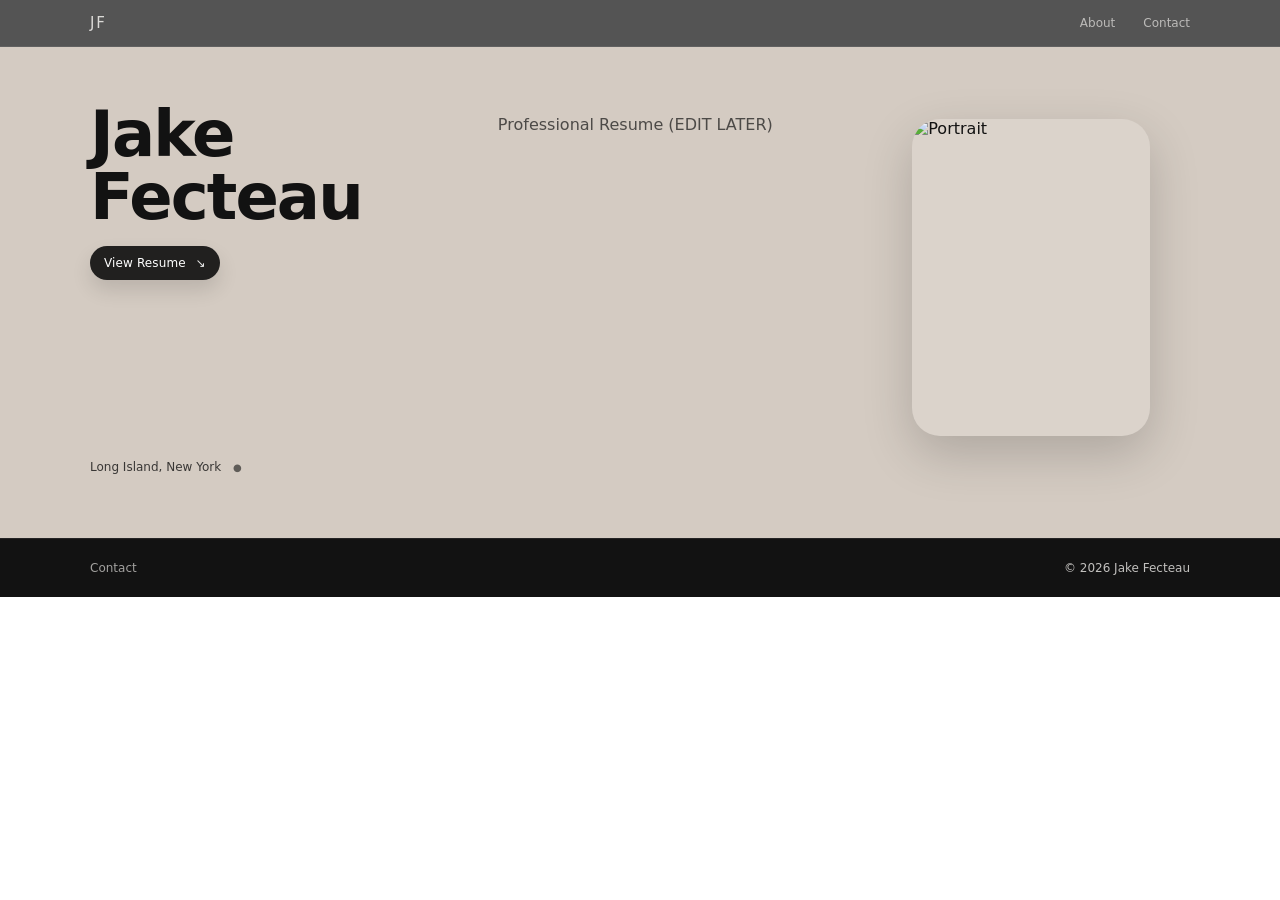
==== index.html @ 4590720d "Change title to 'Resume' and update footer credit Updated the title from 'Portfolio' to 'Resume' and" ====
<!doctype html>
<html lang="en">
  
<head>
  <meta charset="utf-8" />
  <meta name="viewport" content="width=device-width,initial-scale=1" />
  <title>Resume</title>
  <link rel="stylesheet" href="styles.css" />
</head>

<body>

  <!-- GLOBAL HEADER -->
  <header class="site-header">
    <div class="wrap site-nav">
      <a href="/" class="site-logo">JF</a>

      <nav class="site-links">
        <a href="/about/">About</a>
        <a href="/contact/">Contact</a>
      </nav>
    </div>
  </header>

  <!-- HERO -->
  <header class="hero">
    <div class="wrap hero-grid">

      <!-- Left column -->
      <div>
        <h1 class="hero-title">Jake Fecteau</h1>

        <a class="pill" href="#work">View Resume<span class="arrow">↘</span></a>

        <div class="tiny-bottom">
          <span>Long Island, New York <span class="dot">●</span></span>
        </div>
      </div>

      <!-- Middle copy column -->
      <div class="hero-copy">
        <p class="lead">
          Professional Resume (EDIT LATER)
        </p>

       <!-- <p class="sublead">
          This online portfolio is an exploration into Kevin’s unique photographic perspective. A journey into the spaces we inhabit, the organisms with which we cohabitate, and the collective stories we share.
        </p> --> 
      </div>

      <!-- Right image card -->
      <div class="hero-right">
        <figure class="portrait-card">
          <img src="img/(IMAGE NAME)" alt="Portrait" />
        </figure>
      </div>

    </div>
  </header>

  <!-- Footer -->
  <footer class="case-footer">
    <div class="wrap case-foot">
      <a class="case-back" href="/contact/">Contact</a>
      <span class="case-credit">© <span id="y"></span> Jake Fecteau </span>
    </div>
  </footer>

  <script>
    document.getElementById('y').textContent = new Date().getFullYear();
  </script>

</body>
</html>
---- styles.css ----
:root{
  --bg-warm: #d4cbc2;
  --ink: #121212;
  --muted: rgba(18,18,18,.68);
  --dark: #121212;
  --dark-2: #0f0f0f;
  --light: #f3f1ee;
  --radius: 28px;
  --shadow: 0 18px 50px rgba(0,0,0,.18);
}

*{ box-sizing: border-box; }
html,body{ height:100%; }

body{
  margin:0;
  font-family: ui-sans-serif, system-ui, -apple-system, Segoe UI, Roboto, Arial, sans-serif;
  color: var(--ink);
  background: #fff;
  -webkit-font-smoothing: antialiased;
  text-rendering: optimizeLegibility;
}

img{
  width:100%;
  height:100%;
  display:block;
  object-fit: cover;
}

.wrap{
  width:min(1100px, 92vw);
  margin:0 auto;
}

/* ---------- GLOBAL HEADER ---------- */
.site-header{
  position: sticky;
  top: 0;
  z-index: 50;
  background: rgba(18,18,18,.72);
  backdrop-filter: blur(10px);
  border-bottom: 1px solid rgba(255,255,255,.08);
}

.site-nav{
  display: flex;
  align-items: center;
  justify-content: space-between;
  padding: 14px 0;
}

.site-logo{
  font-size: 15px;
  letter-spacing: .12em;
  text-decoration: none;
  color: var(--light);
  opacity: .85;
}

.site-links{
  display: flex;
  gap: 28px;
}

.site-links a{
  font-size: 12px;
  text-decoration: none;
  color: var(--light);
  opacity: .65;
  transition: opacity .15s ease;
}

.site-links a:hover{ opacity: 1; }

@media (max-width: 720px){
  .site-links{ gap: 18px; }
}

/* ---------- HERO ---------- */
.hero{
  background: var(--bg-warm);
  padding: 56px 0 64px;
}

.hero-grid{
  display:grid;
  grid-template-columns: 1.1fr 1fr 0.95fr;
  gap: 40px;
  align-items: start;
}

.hero-title{
  font-size: clamp(42px, 5vw, 64px);
  line-height: 0.98;
  margin: 0 0 18px;
  font-weight: 650;
  letter-spacing: -0.03em;
}

.hero-copy{ padding-top: 8px; }

.lead{
  margin: 0 0 28px;
  font-size: 16px;
  line-height: 1.7;
  color: rgba(18,18,18,.7);
  max-width: 32ch;
}

.sublead{
  margin: 0;
  font-size: 15px;
  line-height: 1.7;
  color: rgba(18,18,18,.65);
  max-width: 44ch;
  margin-top: 210px;
}

.tiny-bottom{
  margin-top: 180px;
  font-size: 12px;
  color: rgba(18,18,18,.8);
}

.dot{
  font-size: 10px;
  margin-left: 8px;
  opacity: .75;
}

.hero-right{
  display:flex;
  justify-content: flex-end;
}

.portrait-card{
  width: min(320px, 100%);
  aspect-ratio: 3/4;
  border-radius: var(--radius);
  overflow:hidden;
  box-shadow: var(--shadow);
  background: rgba(255,255,255,.15);
}

/* ---------- BUTTONS ---------- */
.pill{
  display:inline-flex;
  align-items:center;
  gap: 10px;
  padding: 10px 14px;
  border-radius: 999px;
  background: rgba(18,18,18,.92);
  color: #fff;
  text-decoration:none;
  font-size: 12px;
  letter-spacing: .01em;
  width: fit-content;
  box-shadow: 0 10px 20px rgba(0,0,0,.12);
  transition: transform .15s ease, filter .15s ease, opacity .15s ease;
}

.pill:hover{ transform: translateY(-1px); }
.arrow{ opacity: .9; }

.pill-light{
  background: rgba(255,255,255,.12);
  color: var(--light);
  box-shadow: none;
  border: 1px solid rgba(255,255,255,.12);
}

/* ---------- COLLECTIONS (requires .wrap.collections-grid in HTML) ---------- */
.collections{
  background: var(--dark);
  color: var(--light);
  padding: 120px 0;
}

/* put this on: <div class="wrap collections-grid"> */
.collections-grid{
  display: grid;
  grid-template-columns: repeat(3, minmax(0, 1fr));
  gap: 80px;
  align-items: start;
}

.collection{ width: 100%; }

.collection .work-grid{
  display: grid;
  grid-template-columns: 1fr;
  gap: 0;
  align-items: start;
}

.collection .work-left{ max-width: 44ch; }

/* ---------- WORK TEXT STYLES (inside each collection) ---------- */
.work-title{
  font-size: 18px;
  font-weight: 500;
  margin: 0 0 18px;
  letter-spacing: -0.01em;
  opacity: .9;
}

.meta{
  font-size: 10px;
  letter-spacing: .08em;
  opacity: .65;
  margin-bottom: 16px;
}

.work-subtitle{
  font-size: 14px;
  margin: 0 0 10px;
  font-weight: 600;
}

.work-text{
  margin: 0 0 18px;
  font-size: 11px;
  line-height: 1.7;
  opacity: .72;
  max-width: 44ch;
}

.mini-shot-link{
  display: block;
  width: fit-content;
}

.mini-shot{
  margin-top: 26px;
  width: 210px;
  aspect-ratio: 4/3;
  border-radius: 18px;
  overflow:hidden;
  box-shadow: 0 18px 50px rgba(0,0,0,.45);
  opacity: .95;
  transition: transform .15s ease, filter .15s ease;
}

.mini-shot-link:hover .mini-shot{
  transform: translateY(-2px);
  filter: brightness(1.05);
}

/* ---------- CASE STUDY PAGES ---------- */
.case{
  background: var(--dark);
  color: var(--light);
}

.case a{ color: inherit; }

.case-top{
  padding: 26px 0 18px;
  position: sticky;
  top: 0;
  background: rgba(18,18,18,.72);
  backdrop-filter: blur(10px);
  border-bottom: 1px solid rgba(255,255,255,.08);
  z-index: 20;
}

.case-topbar{
  display: grid;
  grid-template-columns: 1fr 2fr 1fr;
  gap: 18px;
  align-items: center;
}

.case-back{
  text-decoration: none;
  font-size: 12px;
  opacity: .82;
}
.case-back:hover{ opacity: 1; }

.case-kicker{
  font-size: 10px;
  letter-spacing: .14em;
  opacity: .6;
  margin-bottom: 6px;
}

.case-title{
  margin: 0;
  font-size: 18px;
  font-weight: 600;
  letter-spacing: -0.01em;
}

.case-meta{
  text-align: right;
  font-size: 11px;
  opacity: .72;
  line-height: 1.5;
}

.case-intro{ padding: 44px 0 18px; }

.case-introgrid{
  display: grid;
  grid-template-columns: 1fr 1.2fr;
  gap: 34px;
  align-items: start;
}

.case-lead{
  margin: 0 0 12px;
  font-size: 16px;
  line-height: 1.7;
  max-width: 54ch;
  opacity: .9;
}

.case-sub{
  margin: 0;
  font-size: 15px;
  line-height: 1.8;
  max-width: 62ch;
  opacity: .68;
}

.case-hero{
  margin: 0;
  border-radius: 22px;
  overflow: hidden;
  box-shadow: 0 18px 60px rgba(0,0,0,.55);
  background: var(--dark-2);
  aspect-ratio: 16 / 10;
}

.case-gallery{ padding: 28px 0 90px; }

.gallery-head{
  display: flex;
  justify-content: space-between;
  align-items: baseline;
  gap: 18px;
  margin-bottom: 18px;
  border-top: 1px solid rgba(255,255,255,.08);
  padding-top: 18px;
}

.gallery-title{
  margin: 0;
  font-size: 16px;
  font-weight: 600;
  opacity: .9;
}

.gallery-note{
  margin: 0;
  font-size: 15px;
  opacity: .55;
}

/* Gallery grid */
.grid{
  display: grid;
  grid-template-columns: repeat(3, 1fr);
  gap: 22px;
}

.tile{
  display: block;
  border-radius: 18px;
  overflow: hidden;
  background: var(--dark-2);
  box-shadow: 0 18px 50px rgba(0,0,0,.45);
  aspect-ratio: 4 / 3;
  outline: 1px solid rgba(255,255,255,.06);
  transition: transform .18s ease, outline-color .18s ease, filter .18s ease;
}

.tile img{
  width: 100%;
  height: 100%;
  object-fit: cover;
  transform: scale(1.01);
}

.tile:hover{
  transform: translateY(-2px);
  outline-color: rgba(255,255,255,.14);
  filter: brightness(1.03);
}

/* ---------- FOOTER (same everywhere) ---------- */
.case-footer{
  background: var(--dark);
  color: var(--light);
  border-top: 1px solid rgba(255,255,255,.08);
  padding: 22px 0;
}

.case-footer a{
  color: inherit;
  text-decoration: none;
  opacity: .82;
}
.case-footer a:hover{ opacity: 1; }

.case-foot{
  display: flex;
  justify-content: space-between;
  align-items: center;
  gap: 14px;
  font-size: 12px;
  opacity: .78;
}

/* ---------- IMAGE VIEWER ---------- */
.viewer{
  min-height: calc(100vh - 120px);
  display: grid;
  grid-template-columns: 56px 1fr 56px;
  align-items: center;
  gap: 18px;
  padding: 26px 0 40px;
}

.viewer-frame{
  margin: 0;
  border-radius: 22px;
  overflow: hidden;
  background: #0f0f0f;
  box-shadow: 0 18px 70px rgba(0,0,0,.6);
  outline: 1px solid rgba(255,255,255,.08);
  position: relative;
  cursor: zoom-in;
}

.viewer-frame img{
  width: 100%;
  height: auto;
  object-fit: contain;
  transform-origin: center center;
  transition: transform .18s ease;
  will-change: transform;
}

.nav-btn{
  height: 48px;
  width: 48px;
  border-radius: 999px;
  border: 1px solid rgba(255,255,255,.14);
  background: rgba(255,255,255,.08);
  color: var(--light);
  cursor: pointer;
  opacity: .85;
  transition: transform .15s ease, opacity .15s ease, background .15s ease;
}

.nav-btn:hover{
  transform: translateY(-1px);
  opacity: 1;
  background: rgba(255,255,255,.12);
}

.viewer-foot{
  display:flex;
  justify-content: center;
  gap: 12px;
  padding: 0 0 36px;
}

/* viewer should own touch gestures */
.viewer-frame{
  touch-action: pan-x;          /* allow horizontal swipes, block double-tap/pinch zoom */
  -webkit-user-select: none;
  user-select: none;
}

/* zoom state */
.viewer-frame.is-zoomed{ cursor: grab; }
.viewer-frame.is-zoomed:active{ cursor: grabbing; }
.viewer-frame.is-zoomed img{ transform: scale(2); }

/* ---------- RESPONSIVE ---------- */
@media (max-width: 980px){
  .hero-grid{
    grid-template-columns: 1fr;
    gap: 26px;
  }
  .hero-right{ justify-content: flex-start; }
  .sublead{ margin-top: 18px; }
  .tiny-bottom{ margin-top: 22px; }

  .collections{ padding: 80px 0; }
  .collections-grid{
    grid-template-columns: 1fr;
    gap: 56px;
  }

  .case-topbar{
    grid-template-columns: 1fr;
    text-align: left;
  }
  .case-meta{ text-align: left; }

  .case-introgrid{
    grid-template-columns: 1fr;
  }

  .grid{
    grid-template-columns: 1fr;
    gap: 18px;
  }

  .tile{ aspect-ratio: 16 / 10; }

  .viewer{
    grid-template-columns: 1fr;
    padding: 18px 0 24px;
  }
  .nav-btn{ display:none; }
  .viewer-foot{ padding-bottom: 26px; }
}

@media (max-width: 980px){
  .collections{
    grid-template-columns: 1fr;
    justify-items: center;   /* ⬅️ centers each collection */
  }

  .collection{
    max-width: 520px;        /* keeps a readable column width */
    width: 100%;
  }

  .collections .work-left{
    margin: 0 auto;          /* centers inner content */
  }
}
@media (max-width: 980px){
  .mini-shot-link{
    margin-left: auto;
    margin-right: auto;
  }

  .pill{
    margin-left: auto;
    margin-right: auto;
  }
}
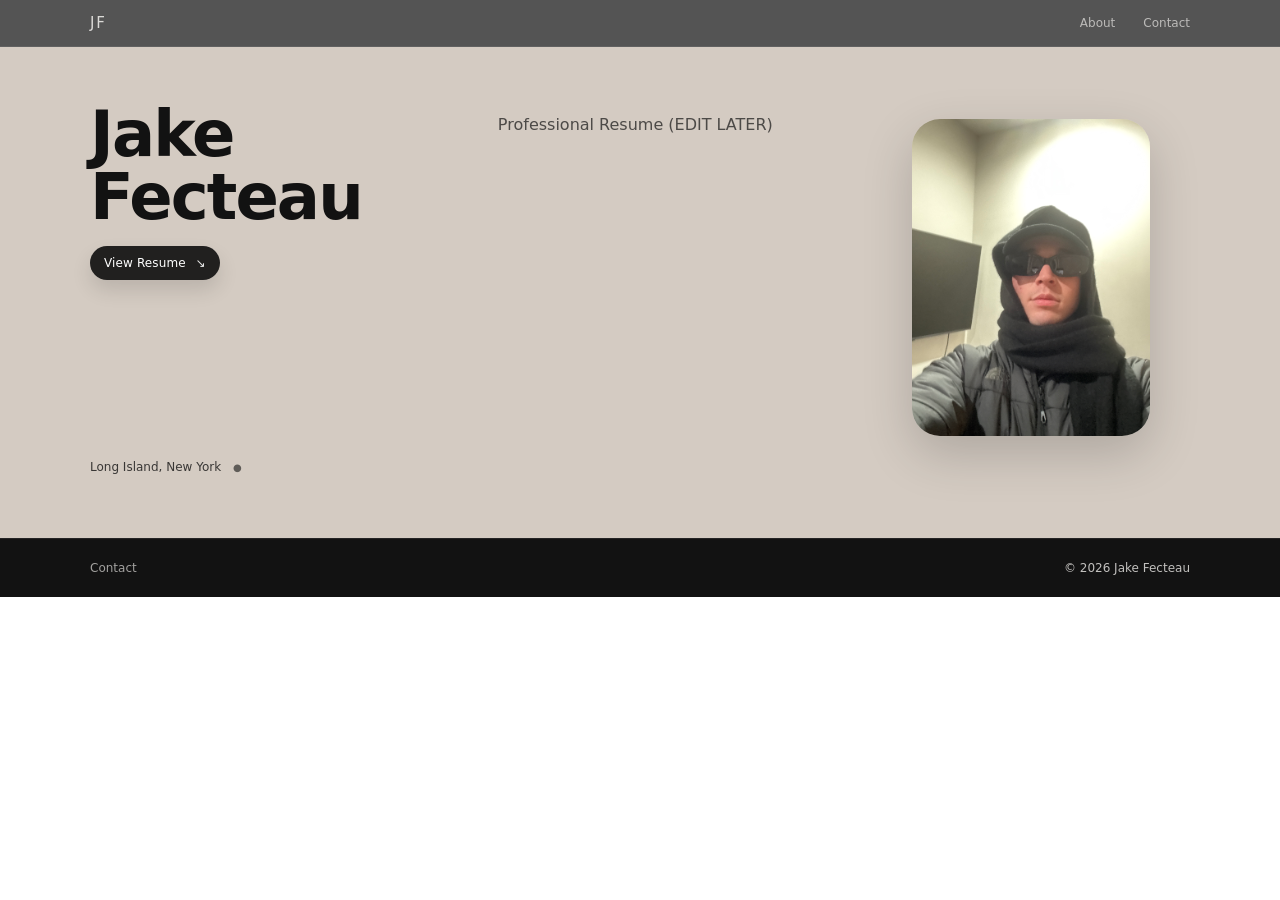
==== commit 97c9fb13: "Update image source in hero-right card" ====
--- a/index.html
+++ b/index.html
@@ -51,7 +51,7 @@
       <!-- Right image card -->
       <div class="hero-right">
         <figure class="portrait-card">
-          <img src="img/(IMAGE NAME)" alt="Portrait" />
+          <img src="img/portrait.JPG" alt="Portrait" />
         </figure>
       </div>
 
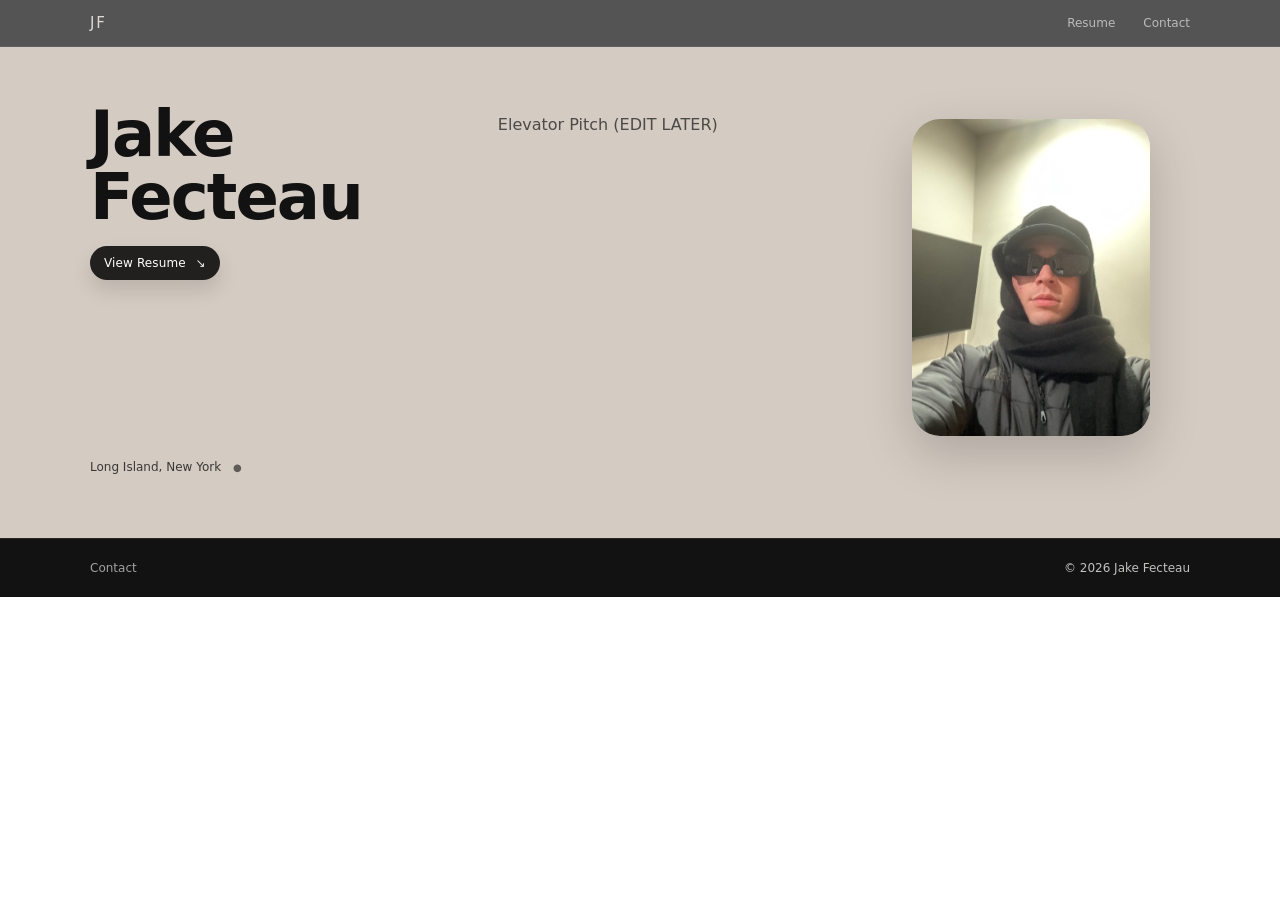
==== commit 0a83d6af: "Change 'About' link to 'Resume' and update text Updated navigation links and modified the lead parag" ====
--- a/index.html
+++ b/index.html
@@ -16,7 +16,7 @@
       <a href="/" class="site-logo">JF</a>
 
       <nav class="site-links">
-        <a href="/about/">About</a>
+        <a href="/work/">Resume</a>
         <a href="/contact/">Contact</a>
       </nav>
     </div>
@@ -40,12 +40,9 @@
       <!-- Middle copy column -->
       <div class="hero-copy">
         <p class="lead">
-          Professional Resume (EDIT LATER)
+          Elevator Pitch (EDIT LATER)
         </p>
-
-       <!-- <p class="sublead">
-          This online portfolio is an exploration into Kevin’s unique photographic perspective. A journey into the spaces we inhabit, the organisms with which we cohabitate, and the collective stories we share.
-        </p> --> 
+      
       </div>
 
       <!-- Right image card -->
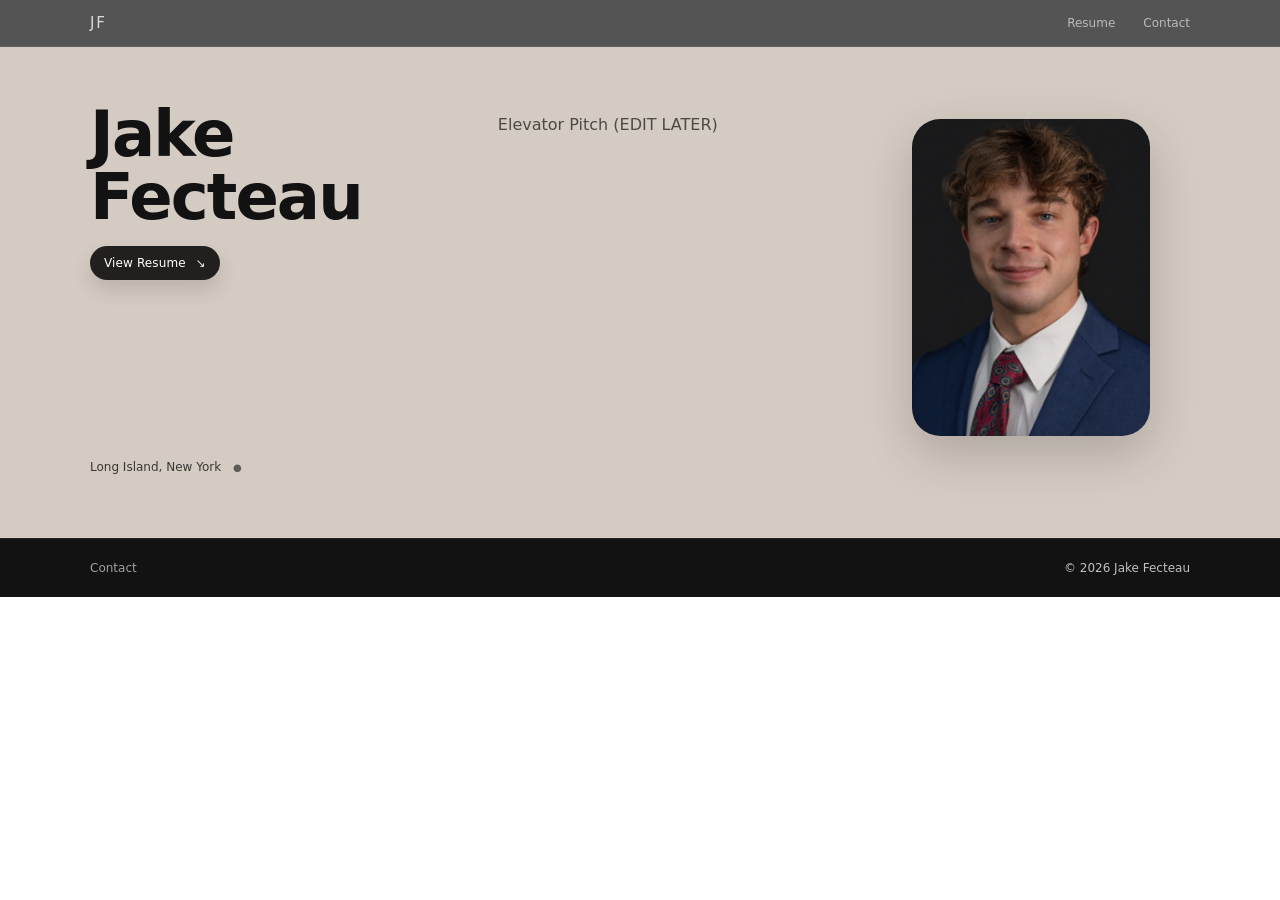
==== commit f94b88a5: "Update image source from JPG to PNG format" ====
--- a/index.html
+++ b/index.html
@@ -48,7 +48,7 @@
       <!-- Right image card -->
       <div class="hero-right">
         <figure class="portrait-card">
-          <img src="img/portrait.JPG" alt="Portrait" />
+          <img src="img/Portrait.PNG" alt="Portrait" />
         </figure>
       </div>
 
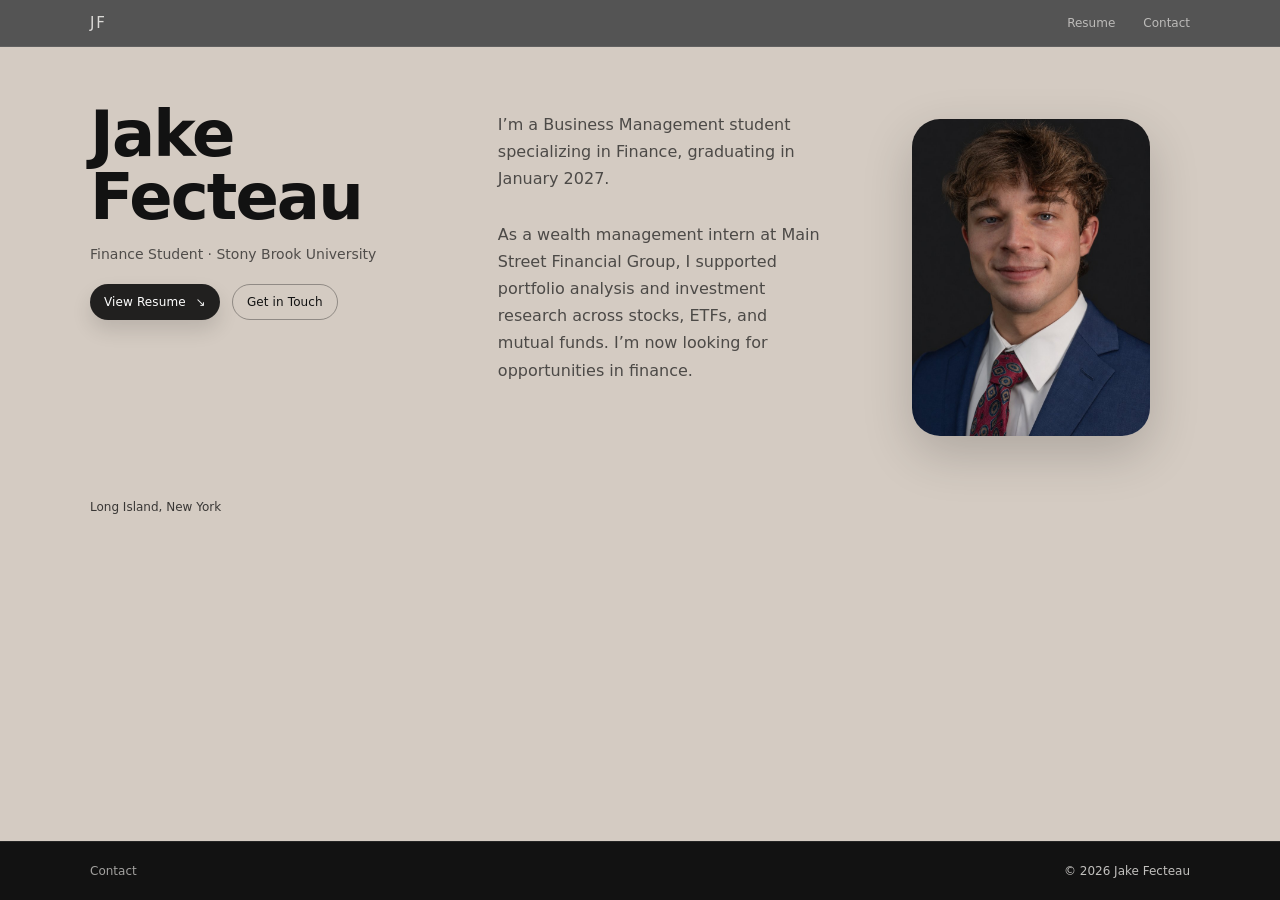
==== commit 9fc0bc39: "Draft finance-focused site: new home, resume and contact pages Co-Authored-By: Claude Sonnet 5.5 <no" ====
--- a/index.html
+++ b/index.html
@@ -1,65 +1,61 @@
 <!doctype html>
 <html lang="en">
-  
 <head>
   <meta charset="utf-8" />
   <meta name="viewport" content="width=device-width,initial-scale=1" />
-  <title>Resume</title>
-  <link rel="stylesheet" href="styles.css" />
+  <title>Jake Fecteau — Finance</title>
+  <meta name="description" content="Jake Fecteau is a Stony Brook University Business Management student specializing in Finance, with wealth management internship experience." />
+  <link rel="stylesheet" href="/styles.css" />
 </head>
 
-<body>
+<body class="home">
 
-  <!-- GLOBAL HEADER -->
   <header class="site-header">
     <div class="wrap site-nav">
       <a href="/" class="site-logo">JF</a>
 
       <nav class="site-links">
-        <a href="/work/">Resume</a>
+        <a href="/resume/">Resume</a>
         <a href="/contact/">Contact</a>
       </nav>
     </div>
   </header>
 
-  <!-- HERO -->
-  <header class="hero">
+  <main class="hero">
     <div class="wrap hero-grid">
 
-      <!-- Left column -->
       <div>
         <h1 class="hero-title">Jake Fecteau</h1>
-
-        <a class="pill" href="#work">View Resume<span class="arrow">↘</span></a>
-
-        <div class="tiny-bottom">
-          <span>Long Island, New York <span class="dot">●</span></span>
+        <p class="hero-role">Finance Student · Stony Brook University</p>
+        <div class="hero-actions">
+          <a class="pill" href="/resume/">View Resume<span class="arrow">↘</span></a>
+          <a class="pill pill-outline" href="/contact/">Get in Touch</a>
         </div>
+        <div class="tiny-bottom">Long Island, New York</div>
       </div>
 
-      <!-- Middle copy column -->
       <div class="hero-copy">
         <p class="lead">
-          Elevator Pitch (EDIT LATER)
+          I’m a Business Management student specializing in Finance, graduating in January 2027.
         </p>
-      
+        <p class="lead">
+          As a wealth management intern at Main Street Financial Group, I supported portfolio analysis and investment research across stocks, ETFs, and mutual funds. I’m now looking for opportunities in finance.
+        </p>
       </div>
 
-      <!-- Right image card -->
       <div class="hero-right">
         <figure class="portrait-card">
-          <img src="img/Portrait.PNG" alt="Portrait" />
+          <img src="/img/headshot.jpg" alt="Portrait of Jake Fecteau" width="800" height="1200" />
         </figure>
       </div>
 
     </div>
-  </header>
+  </main>
 
-  <!-- Footer -->
   <footer class="case-footer">
     <div class="wrap case-foot">
       <a class="case-back" href="/contact/">Contact</a>
-      <span class="case-credit">© <span id="y"></span> Jake Fecteau </span>
+      <span class="case-credit">© <span id="y"></span> Jake Fecteau</span>
     </div>
   </footer>
 
--- a/styles.css
+++ b/styles.css
@@ -142,6 +142,11 @@
   box-shadow: var(--shadow);
   background: rgba(255,255,255,.15);
 }
+
+.home{ display:flex; flex-direction:column; min-height:100vh; }
+.home .hero{ flex:1; }
+.hero-role{ margin:0 0 22px; font-size:14px; color:var(--muted); }
+.hero-actions{ display:flex; flex-wrap:wrap; gap:12px; }
 
 /* ---------- BUTTONS ---------- */
 .pill{
@@ -170,6 +175,39 @@
   border: 1px solid rgba(255,255,255,.12);
 }
 
+.pill-outline{
+  background: transparent;
+  color: var(--ink);
+  box-shadow: none;
+  border: 1px solid rgba(18,18,18,.35);
+}
+.case .pill-light{ color: var(--light); }
+
+/* ---------- RESUME + CONTACT ---------- */
+body.case{ display:flex; flex-direction:column; min-height:100vh; height:auto; }
+.resume{ flex:1; padding:56px 0 72px; }
+.resume h1{ margin:0 0 14px; font-size:clamp(34px, 4vw, 48px); letter-spacing:-.03em; }
+.resume-summary{ margin:0 0 36px; max-width:68ch; line-height:1.75; opacity:.8; }
+.resume-section{
+  display:grid;
+  grid-template-columns: 200px 1fr;
+  gap:24px;
+  padding:28px 0;
+  border-top:1px solid rgba(255,255,255,.1);
+}
+.resume-section h2{ margin:0; font-size:16px; }
+.entry + .entry{ margin-top:30px; }
+.entry-head{ display:flex; flex-wrap:wrap; justify-content:space-between; align-items:baseline; gap:4px 16px; }
+.entry h3{ margin:0; font-size:15px; }
+.entry h3 span{ font-weight:400; opacity:.7; }
+.entry p, .entry li{ font-size:14px; line-height:1.7; color:rgba(243,241,238,.75); }
+.entry p{ margin:6px 0 0; }
+.entry .entry-date{ margin:0; font-size:12px; }
+.entry ul{ margin:8px 0 0; padding-left:18px; }
+.chips{ display:flex; flex-wrap:wrap; gap:10px; margin:0; padding:0; list-style:none; }
+.chips li{ padding:8px 13px; border-radius:999px; font-size:12px; background:rgba(255,255,255,.07); border:1px solid rgba(255,255,255,.1); }
+.contact-detail{ margin-top:28px; font-size:14px; line-height:1.9; opacity:.75; }
+
 /* ---------- COLLECTIONS (requires .wrap.collections-grid in HTML) ---------- */
 .collections{
   background: var(--dark);
@@ -488,6 +526,7 @@
     gap: 26px;
   }
   .hero-right{ justify-content: flex-start; }
+  .resume-section{ grid-template-columns: 1fr; gap:16px; }
   .sublead{ margin-top: 18px; }
   .tiny-bottom{ margin-top: 22px; }
 
@@ -542,9 +581,4 @@
     margin-left: auto;
     margin-right: auto;
   }
-
-  .pill{
-    margin-left: auto;
-    margin-right: auto;
-  }
-}
+}
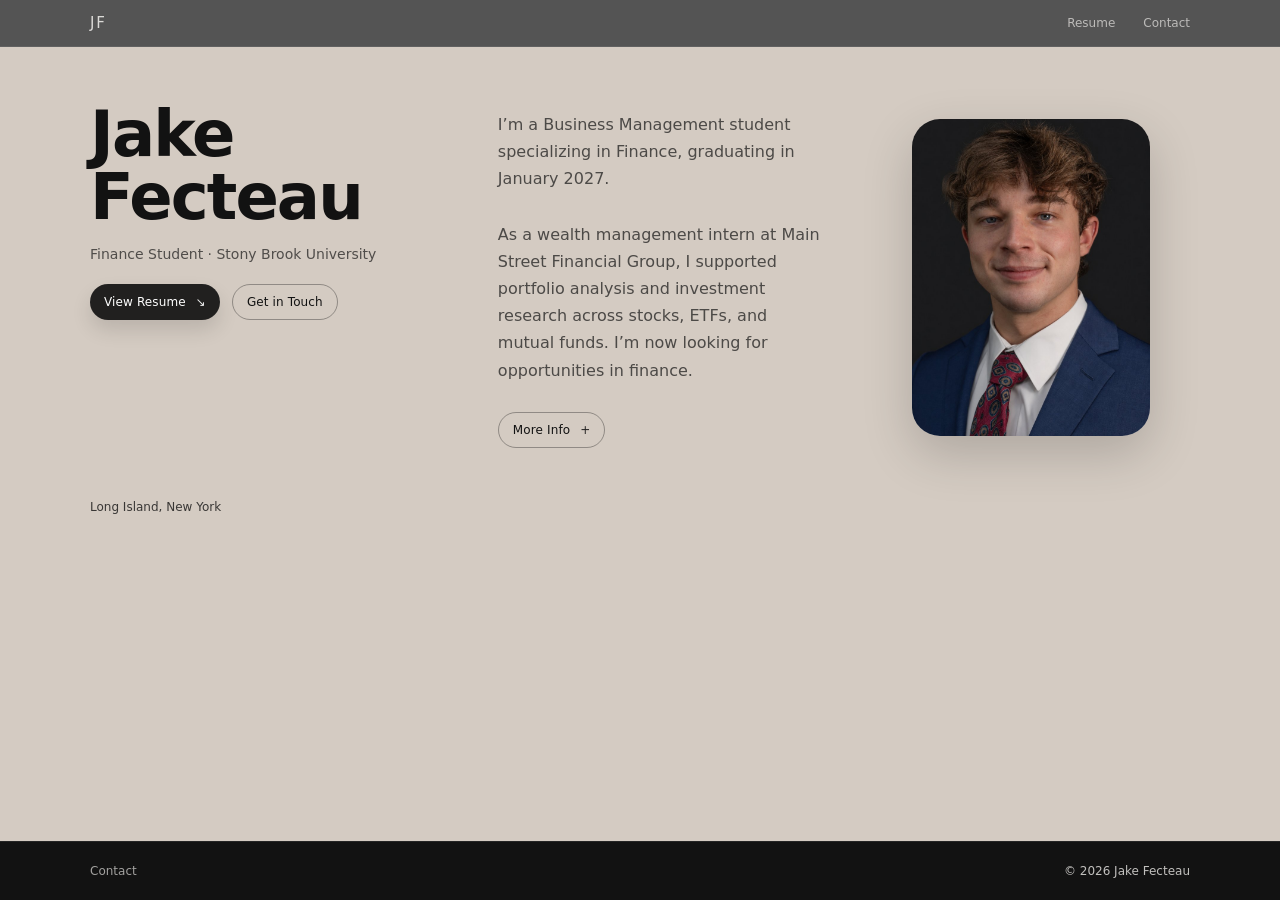
==== commit 8763f55d: "Add More Info pop-up with background and skills Co-Authored-By: Claude Sonnet 5.5 <noreply@anthropic" ====
--- a/index.html
+++ b/index.html
@@ -41,6 +41,7 @@
         <p class="lead">
           As a wealth management intern at Main Street Financial Group, I supported portfolio analysis and investment research across stocks, ETFs, and mutual funds. I’m now looking for opportunities in finance.
         </p>
+        <button type="button" class="pill pill-outline" id="more-open" aria-haspopup="dialog">More Info<span class="arrow">+</span></button>
       </div>
 
       <div class="hero-right">
@@ -51,6 +52,46 @@
 
     </div>
   </main>
+
+  <dialog class="more" id="more" aria-labelledby="more-title">
+    <div class="more-head">
+      <h2 id="more-title">More About Me</h2>
+      <button type="button" class="more-close" id="more-close" aria-label="Close">×</button>
+    </div>
+
+    <div class="more-body" tabindex="0">
+      <h3>Where I am now</h3>
+      <p>I’m from Long Island, New York, and I’m studying Business Management with a Finance specialization at Stony Brook University. I expect to graduate in January 2027 and currently have a 3.54 GPA.</p>
+
+      <h3>How I got here</h3>
+      <p>I attended St. Anthony’s High School in Melville, where I was part of the St. Anthony’s Leadership Team and rowed varsity crew.</p>
+      <p>I started working at Dick’s Sporting Goods in October 2020. As a retail associate, I processed and reconciled incoming inventory, supported loss prevention, and helped customers make purchasing decisions.</p>
+      <p>From June 2022 to October 2024, I was an Operations Lead at Open Minded Organics. I directed daily production in a regulated manufacturing environment, managed inventory across thousands of finished goods, led cross-functional projects, and made workflow improvements that reduced overhead and improved throughput.</p>
+      <p>Since May 2024, I’ve also worked in event operations at McKenna Events, coordinating setup and breakdown with the team.</p>
+
+      <h3>My finance experience</h3>
+      <p>In June and July 2026, I interned in wealth management at Main Street Financial Group. I entered and verified client portfolio data in YCharts, supported analysis and research on stocks, ETFs, and mutual funds, gained exposure to asset allocation and risk management, and helped prepare portfolio reporting for advisor review.</p>
+
+      <h3>Skills</h3>
+      <ul>
+        <li><strong>Analysis:</strong> portfolio analysis, investment research, financial statement analysis</li>
+        <li><strong>Modeling and valuation:</strong> financial modeling in Excel, DCF valuation</li>
+        <li><strong>Working with people:</strong> interpersonal skills, team leadership, customer service</li>
+        <li><strong>Operations:</strong> inventory management, workflow improvement, project coordination</li>
+      </ul>
+
+      <h3>What’s next</h3>
+      <p>I’m looking for opportunities in finance. If you think I could be a fit, <a href="/contact/">get in touch</a>.</p>
+    </div>
+  </dialog>
+
+  <script>
+    const more = document.getElementById('more');
+    document.getElementById('more-open').addEventListener('click', () => more.showModal());
+    document.getElementById('more-close').addEventListener('click', () => more.close());
+    // clicking the dimmed background closes it
+    more.addEventListener('click', e => { if (e.target === more) more.close(); });
+  </script>
 
   <footer class="case-footer">
     <div class="wrap case-foot">
--- a/styles.css
+++ b/styles.css
@@ -183,11 +183,37 @@
 }
 .case .pill-light{ color: var(--light); }
 
+button.pill{ border-width:1px; font-family:inherit; cursor:pointer; }
+
+/* ---------- MORE INFO POP-UP ---------- */
+.more{
+  width:min(680px, 92vw);
+  max-height:85vh;
+  padding:0;
+  border:0;
+  border-radius:var(--radius);
+  background:var(--light);
+  color:var(--ink);
+  box-shadow:0 30px 80px rgba(0,0,0,.4);
+  overflow:hidden;
+}
+.more[open]{ display:flex; flex-direction:column; }
+.more::backdrop{ background:rgba(0,0,0,.6); }
+body:has(.more[open]){ overflow:hidden; }
+.more-head{ display:flex; justify-content:space-between; align-items:center; gap:16px; padding:20px 28px; border-bottom:1px solid rgba(18,18,18,.12); }
+.more-head h2{ margin:0; font-size:20px; letter-spacing:-.01em; }
+.more-close{ width:36px; height:36px; border:0; border-radius:50%; background:rgba(18,18,18,.08); color:var(--ink); font-size:22px; cursor:pointer; }
+.more-body{ overflow-y:auto; padding:4px 28px 28px; font-size:14px; line-height:1.75; }
+.more-body h3{ margin:22px 0 6px; font-size:15px; }
+.more-body p{ margin:0 0 10px; }
+.more-body ul{ margin:0; padding-left:18px; }
+
 /* ---------- RESUME + CONTACT ---------- */
 body.case{ display:flex; flex-direction:column; min-height:100vh; height:auto; }
 .resume{ flex:1; padding:56px 0 72px; }
 .resume h1{ margin:0 0 14px; font-size:clamp(34px, 4vw, 48px); letter-spacing:-.03em; }
-.resume-summary{ margin:0 0 36px; max-width:68ch; line-height:1.75; opacity:.8; }
+.resume-summary{ margin:0 0 28px; max-width:68ch; line-height:1.75; opacity:.8; }
+.resume-contact{ margin:16px 0 32px; font-size:14px; opacity:.75; }
 .resume-section{
   display:grid;
   grid-template-columns: 200px 1fr;
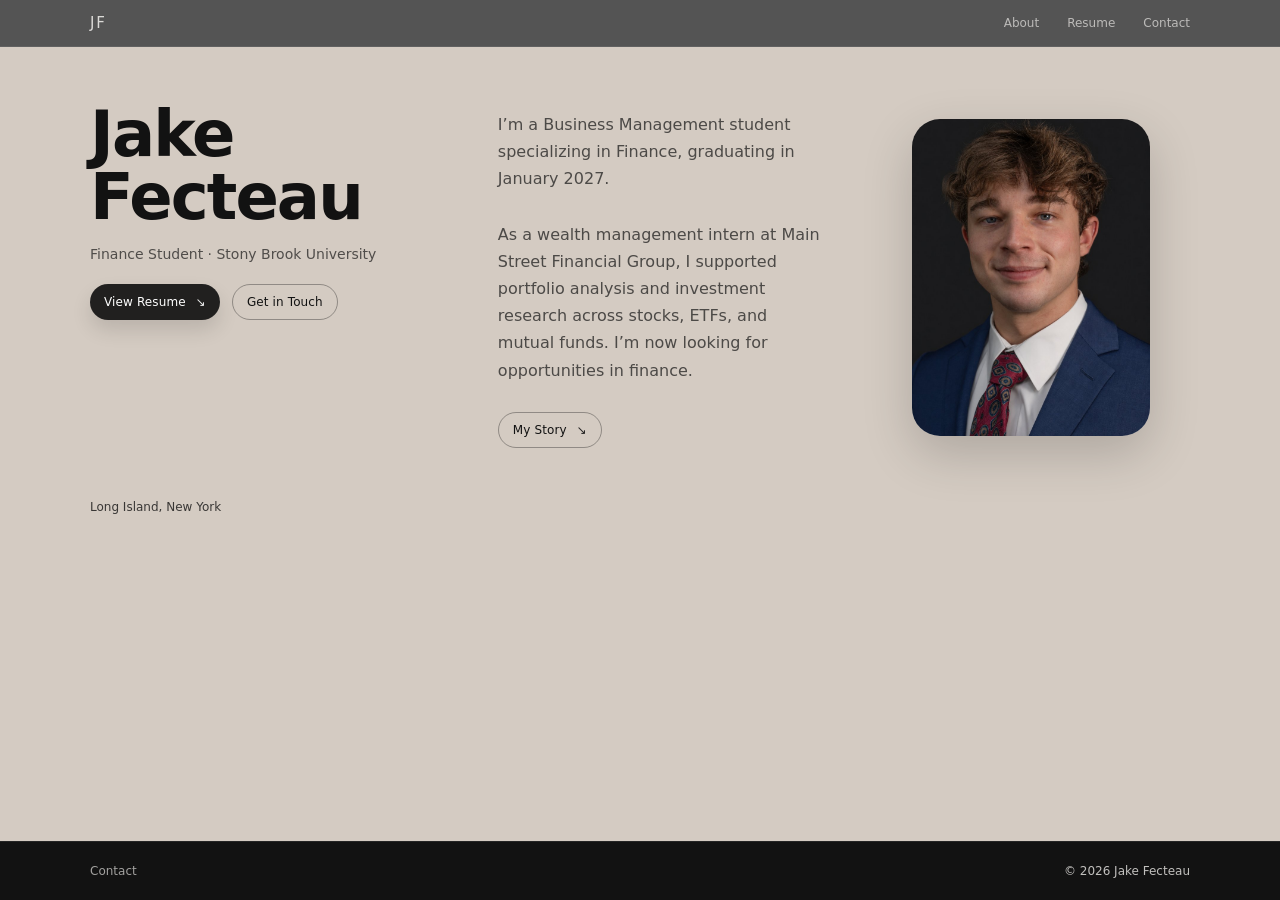
==== commit 1757aa9c: "Add About page and replace More Info pop-up with My Story link Co-Authored-By: Claude Sonnet 5.5 <no" ====
--- a/index.html
+++ b/index.html
@@ -15,6 +15,7 @@
       <a href="/" class="site-logo">JF</a>
 
       <nav class="site-links">
+        <a href="/about/">About</a>
         <a href="/resume/">Resume</a>
         <a href="/contact/">Contact</a>
       </nav>
@@ -41,7 +42,7 @@
         <p class="lead">
           As a wealth management intern at Main Street Financial Group, I supported portfolio analysis and investment research across stocks, ETFs, and mutual funds. I’m now looking for opportunities in finance.
         </p>
-        <button type="button" class="pill pill-outline" id="more-open" aria-haspopup="dialog">More Info<span class="arrow">+</span></button>
+        <a class="pill pill-outline" href="/about/">My Story<span class="arrow">↘</span></a>
       </div>
 
       <div class="hero-right">
@@ -52,46 +53,6 @@
 
     </div>
   </main>
-
-  <dialog class="more" id="more" aria-labelledby="more-title">
-    <div class="more-head">
-      <h2 id="more-title">More About Me</h2>
-      <button type="button" class="more-close" id="more-close" aria-label="Close">×</button>
-    </div>
-
-    <div class="more-body" tabindex="0">
-      <h3>Where I am now</h3>
-      <p>I’m from Long Island, New York, and I’m studying Business Management with a Finance specialization at Stony Brook University. I expect to graduate in January 2027 and currently have a 3.54 GPA.</p>
-
-      <h3>How I got here</h3>
-      <p>I attended St. Anthony’s High School in Melville, where I was part of the St. Anthony’s Leadership Team and rowed varsity crew.</p>
-      <p>I started working at Dick’s Sporting Goods in October 2020. As a retail associate, I processed and reconciled incoming inventory, supported loss prevention, and helped customers make purchasing decisions.</p>
-      <p>From June 2022 to October 2024, I was an Operations Lead at Open Minded Organics. I directed daily production in a regulated manufacturing environment, managed inventory across thousands of finished goods, led cross-functional projects, and made workflow improvements that reduced overhead and improved throughput.</p>
-      <p>Since May 2024, I’ve also worked in event operations at McKenna Events, coordinating setup and breakdown with the team.</p>
-
-      <h3>My finance experience</h3>
-      <p>In June and July 2026, I interned in wealth management at Main Street Financial Group. I entered and verified client portfolio data in YCharts, supported analysis and research on stocks, ETFs, and mutual funds, gained exposure to asset allocation and risk management, and helped prepare portfolio reporting for advisor review.</p>
-
-      <h3>Skills</h3>
-      <ul>
-        <li><strong>Analysis:</strong> portfolio analysis, investment research, financial statement analysis</li>
-        <li><strong>Modeling and valuation:</strong> financial modeling in Excel, DCF valuation</li>
-        <li><strong>Working with people:</strong> interpersonal skills, team leadership, customer service</li>
-        <li><strong>Operations:</strong> inventory management, workflow improvement, project coordination</li>
-      </ul>
-
-      <h3>What’s next</h3>
-      <p>I’m looking for opportunities in finance. If you think I could be a fit, <a href="/contact/">get in touch</a>.</p>
-    </div>
-  </dialog>
-
-  <script>
-    const more = document.getElementById('more');
-    document.getElementById('more-open').addEventListener('click', () => more.showModal());
-    document.getElementById('more-close').addEventListener('click', () => more.close());
-    // clicking the dimmed background closes it
-    more.addEventListener('click', e => { if (e.target === more) more.close(); });
-  </script>
 
   <footer class="case-footer">
     <div class="wrap case-foot">
--- a/styles.css
+++ b/styles.css
@@ -183,31 +183,6 @@
 }
 .case .pill-light{ color: var(--light); }
 
-button.pill{ border-width:1px; font-family:inherit; cursor:pointer; }
-
-/* ---------- MORE INFO POP-UP ---------- */
-.more{
-  width:min(680px, 92vw);
-  max-height:85vh;
-  padding:0;
-  border:0;
-  border-radius:var(--radius);
-  background:var(--light);
-  color:var(--ink);
-  box-shadow:0 30px 80px rgba(0,0,0,.4);
-  overflow:hidden;
-}
-.more[open]{ display:flex; flex-direction:column; }
-.more::backdrop{ background:rgba(0,0,0,.6); }
-body:has(.more[open]){ overflow:hidden; }
-.more-head{ display:flex; justify-content:space-between; align-items:center; gap:16px; padding:20px 28px; border-bottom:1px solid rgba(18,18,18,.12); }
-.more-head h2{ margin:0; font-size:20px; letter-spacing:-.01em; }
-.more-close{ width:36px; height:36px; border:0; border-radius:50%; background:rgba(18,18,18,.08); color:var(--ink); font-size:22px; cursor:pointer; }
-.more-body{ overflow-y:auto; padding:4px 28px 28px; font-size:14px; line-height:1.75; }
-.more-body h3{ margin:22px 0 6px; font-size:15px; }
-.more-body p{ margin:0 0 10px; }
-.more-body ul{ margin:0; padding-left:18px; }
-
 /* ---------- RESUME + CONTACT ---------- */
 body.case{ display:flex; flex-direction:column; min-height:100vh; height:auto; }
 .resume{ flex:1; padding:56px 0 72px; }
@@ -232,6 +207,19 @@
 .entry ul{ margin:8px 0 0; padding-left:18px; }
 .chips{ display:flex; flex-wrap:wrap; gap:10px; margin:0; padding:0; list-style:none; }
 .chips li{ padding:8px 13px; border-radius:999px; font-size:12px; background:rgba(255,255,255,.07); border:1px solid rgba(255,255,255,.1); }
+/* warm theme, matching the home page */
+body.warm{ background:var(--bg-warm); color:var(--ink); }
+.warm .resume-section{ border-top-color:rgba(18,18,18,.16); }
+.warm .entry p, .warm .entry li{ color:rgba(18,18,18,.76); }
+.warm .chips li{ background:var(--light); border-color:rgba(18,18,18,.1); }
+.case.warm a.pill{ color:#fff; }
+.case.warm a.pill-outline{ color:var(--ink); }
+.warm .site-header a{ color:var(--light); }
+
+.story{ max-width:62ch; font-size:15px; line-height:1.8; }
+.story p{ margin:0 0 14px; }
+.story blockquote{ margin:22px 0; padding-left:18px; border-left:3px solid var(--ink); font-size:22px; line-height:1.45; letter-spacing:-.01em; }
+
 .contact-detail{ margin-top:28px; font-size:14px; line-height:1.9; opacity:.75; }
 
 /* ---------- COLLECTIONS (requires .wrap.collections-grid in HTML) ---------- */
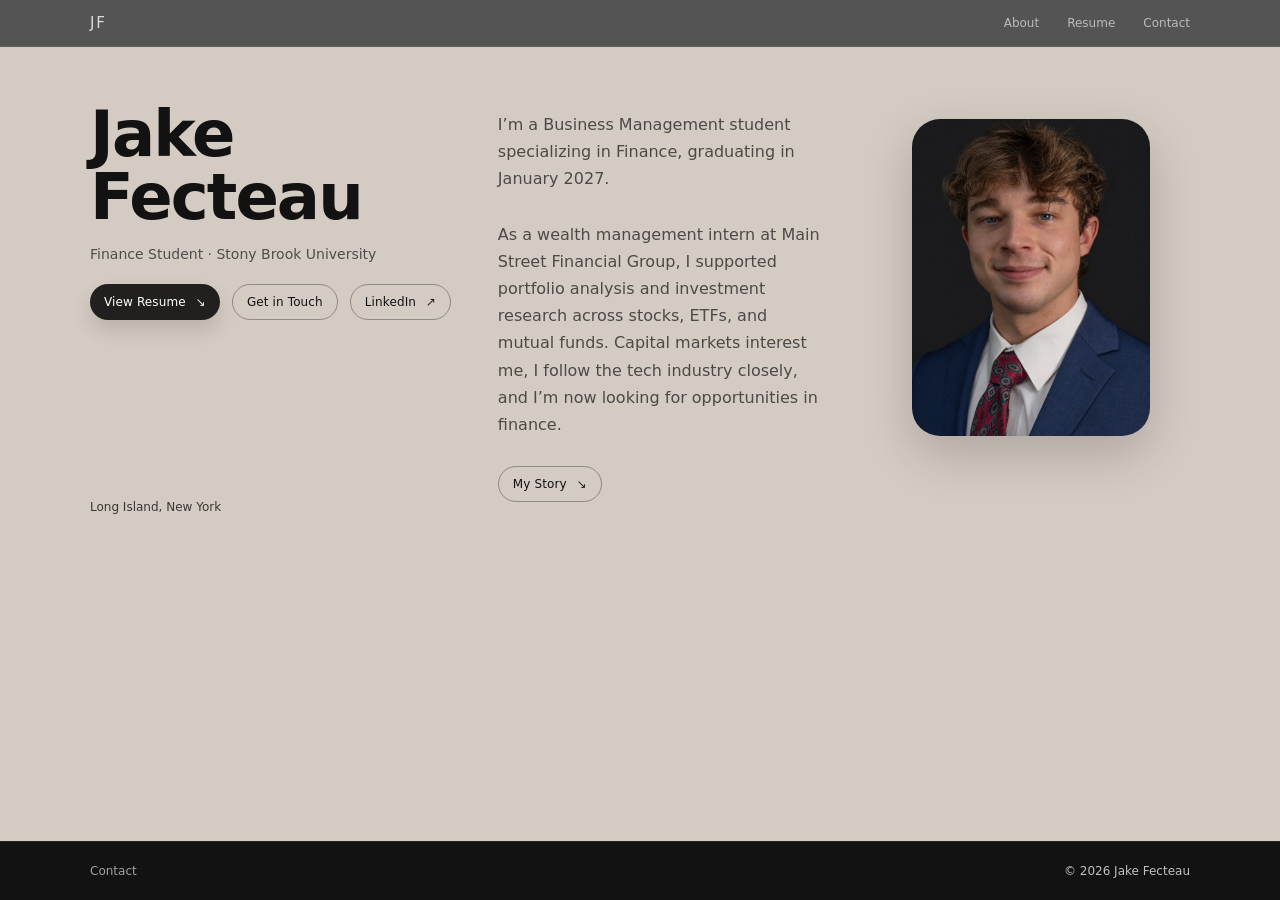
==== commit 612bf21b: "Add skills, certificates, LinkedIn button, tab icon and link preview text Co-Authored-By: Claude Son" ====
--- a/index.html
+++ b/index.html
@@ -5,6 +5,10 @@
   <meta name="viewport" content="width=device-width,initial-scale=1" />
   <title>Jake Fecteau — Finance</title>
   <meta name="description" content="Jake Fecteau is a Stony Brook University Business Management student specializing in Finance, with wealth management internship experience." />
+  <meta property="og:type" content="website" />
+  <meta property="og:title" content="Jake Fecteau — Finance" />
+  <meta property="og:description" content="Jake Fecteau is a Stony Brook University Business Management student specializing in Finance, with wealth management internship experience." />
+  <link rel="icon" href="/favicon.svg" type="image/svg+xml" />
   <link rel="stylesheet" href="/styles.css" />
 </head>
 
@@ -31,6 +35,7 @@
         <div class="hero-actions">
           <a class="pill" href="/resume/">View Resume<span class="arrow">↘</span></a>
           <a class="pill pill-outline" href="/contact/">Get in Touch</a>
+          <a class="pill pill-outline" href="https://www.linkedin.com/in/jake-fecteau-37b84332a/" target="_blank" rel="noopener">LinkedIn<span class="arrow">↗</span></a>
         </div>
         <div class="tiny-bottom">Long Island, New York</div>
       </div>
@@ -40,7 +45,7 @@
           I’m a Business Management student specializing in Finance, graduating in January 2027.
         </p>
         <p class="lead">
-          As a wealth management intern at Main Street Financial Group, I supported portfolio analysis and investment research across stocks, ETFs, and mutual funds. I’m now looking for opportunities in finance.
+          As a wealth management intern at Main Street Financial Group, I supported portfolio analysis and investment research across stocks, ETFs, and mutual funds. Capital markets interest me, I follow the tech industry closely, and I’m now looking for opportunities in finance.
         </p>
         <a class="pill pill-outline" href="/about/">My Story<span class="arrow">↘</span></a>
       </div>
--- a/styles.css
+++ b/styles.css
@@ -220,6 +220,20 @@
 .story p{ margin:0 0 14px; }
 .story blockquote{ margin:22px 0; padding-left:18px; border-left:3px solid var(--ink); font-size:22px; line-height:1.45; letter-spacing:-.01em; }
 
+.project{ padding:22px 24px; border-radius:18px; background:var(--light); }
+.project + .project{ margin-top:16px; }
+.project h3{ margin:0 0 12px; font-size:18px; line-height:1.35; }
+.story .project-tag{ margin:0 0 6px; font-size:11px; letter-spacing:.08em; text-transform:uppercase; color:var(--muted); }
+.story .project p:last-child{ margin-bottom:0; }
+
+.project .pill{ margin-top:18px; }
+
+.chip-title{ margin:0 0 10px; font-size:13px; }
+.chips + .chip-title{ margin-top:20px; }
+.entry .cert-note{ margin:0; }
+.entry ul.certs{ columns:2 260px; column-gap:36px; }
+.certs li{ break-inside:avoid; }
+
 .contact-detail{ margin-top:28px; font-size:14px; line-height:1.9; opacity:.75; }
 
 /* ---------- COLLECTIONS (requires .wrap.collections-grid in HTML) ---------- */
